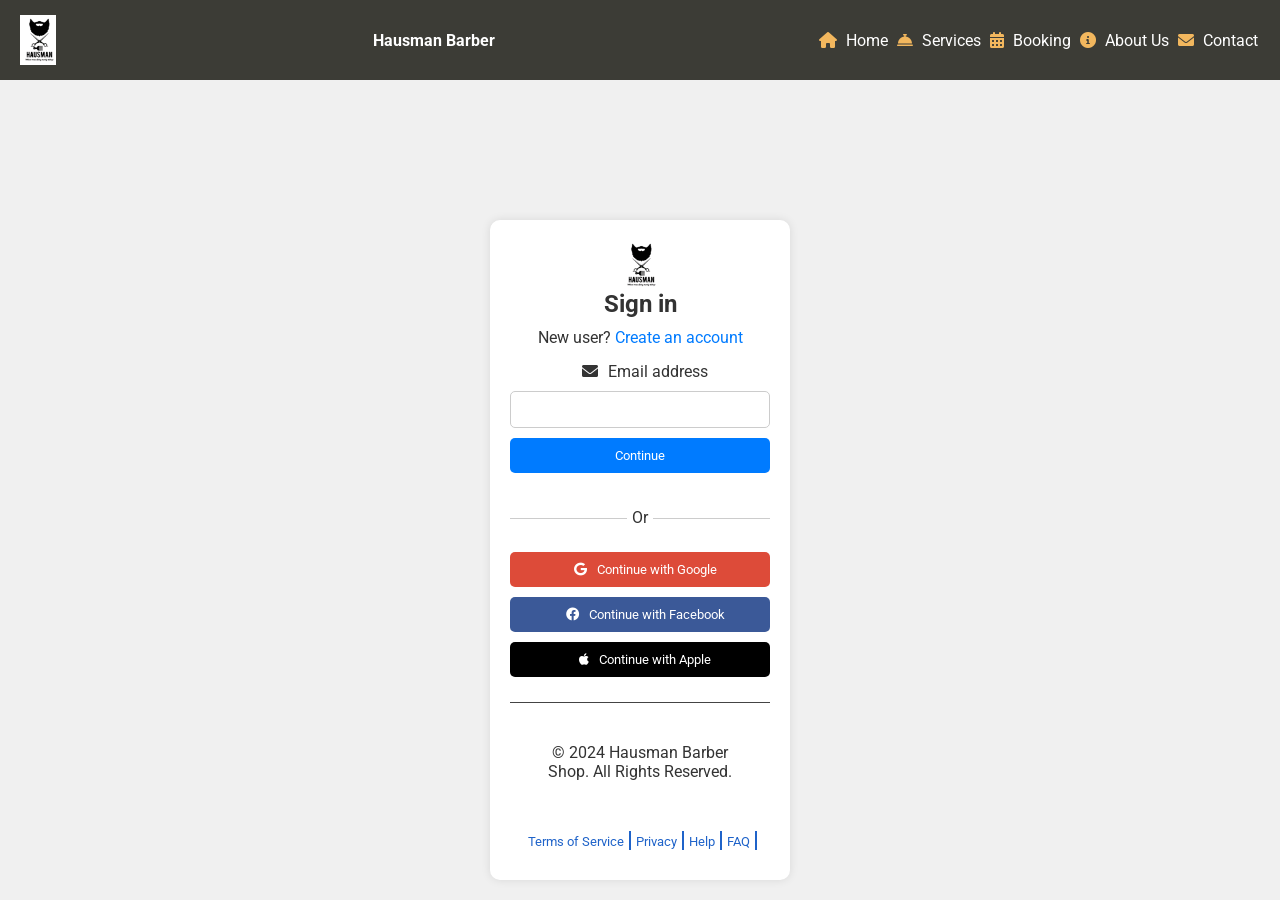
==== signup.html @ 61f6645d "Add files via upload" ====
<!DOCTYPE html>
<html lang="en">
<head>
    <meta charset="UTF-8">
    <meta name="viewport" content="width=device-width, initial-scale=1.0">
    <title>Sign In and Sign Up Page</title>
    <link rel="stylesheet" href="signup.css">
    <link rel="stylesheet" href="header.css">
    <link rel="stylesheet" href="https://cdnjs.cloudflare.com/ajax/libs/font-awesome/6.0.0-beta3/css/all.min.css">
	<link rel="stylesheet" href="https://cdnjs.cloudflare.com/ajax/libs/font-awesome/6.0.0-beta3/css/all.min.css">
    <link rel="stylesheet" href="https://cdnjs.cloudflare.com/ajax/libs/animate.css/4.1.1/animate.min.css">
    <link href="https://fonts.googleapis.com/css2?family=Roboto:wght@400;700&display=swap" rel="stylesheet">

</head>
<body>

    <header>
        <div class="logo">
            <img src="Photos/logo.jpg" alt="Logo" class="animate__animated animate__fadeInDown">
        </div>
        <div class="menu-text">
            <div class="menu-text-large">
                <p><b>Hausman Barber</b></p>
            </div>
            
        </div>
        <div class="menu-bars" id="menu-bars">
            <i class="fas fa-bars"></i>
        </div>
        <div class="menu">
            <ul>
                <li><a href="index.html"><i class="fas fa-home"></i> Home</a></li>
                <li><a href="service.html"><i class="fas fa-concierge-bell"></i> Services</a></li>
                <li><a href="booking.html"><i class="fas fa-calendar-alt"></i> Booking</a></li>
				<li><a href="about.html"><i class="fas fa-info-circle"></i> About Us</a></li>
                <li><a href="contact.html"><i class="fas fa-envelope"></i> Contact</a></li>
            </ul>
        </div>
    </header>
    
    <nav id="sidebar" class="sidebar">
        <div class="close-btn" id="close-btn">
            <i class="fas fa-times"></i>
        </div>
        <ul>
			<li><a href="index.html"><i class="fas fa-home"></i> Home</a></li>
			<li><a href="service.html"><i class="fas fa-concierge-bell"></i> Services</a></li>
			<li><a href="booking.html"><i class="fas fa-calendar-alt"></i> Booking</a></li>
			<li><a href="about.html"><i class="fas fa-info-circle"></i> About Us</a></li>
			<li><a href="contact.html"><i class="fas fa-envelope"></i> Contact</a></li>
		</ul>
		
		<div class="logo-sideimage">
            <a href="index.html"><img src="Photos/logo.jpg" alt="Logo"></a>
        </div>
		
        <div class="side-text">
            <h2>Your Style, Our Precision.</h2>
            <h3>Where Every Cut is a Masterpiece.</h3>
        </div>
    </nav>

    <div id="overlay"></div>

   <!--Sign up And Login Forms-->
    <div class="container">
        <div class="animate__animated animate__fadeInDown">
        <div class="form-container" id="signInForm">
            
            <div class="logo">
                <img src="Photos/logo.jpg" alt="Logo" class="animate__animated animate__fadeInDown">
            </div>
            <h2>Sign in</h2>
            <p>New user? <a href="#" id="createAccountLink">Create an account</a></p>
            <form>
                <label for="email"><i class="fas fa-envelope"></i>Email address</label>
                <input type="email" id="email" name="email" required>
                <button type="submit" class="btn-primary">Continue</button>
                <div class="divider">Or</div>
                <button type="button" class="btn-social google"><a href="https://accounts.google.com/signup"><i class="fab fa-google"></i>Continue with Google</a></button>
                <button type="button" class="btn-social facebook"><a href="https://www.facebook.com/r.php"><i class="fab fa-facebook"></i>Continue with Facebook</a></button>
                <button type="button" class="btn-social apple"><a href="https://appleid.apple.com/account#!&page=create"><i class="fab fa-apple"></i>Continue with Apple</a></button>
            </form>

            <div class="footer-bottom">
                <p>&copy; 2024 Hausman Barber Shop. All Rights Reserved.</p>
            </div>
            <div class="terms-text">
                <p><a href="terms.html">Terms of Service</a></p>
                <p><a href="privacy.html">Privacy</a></p>
                <p><a href="help.html">Help</a></p>
                <p><a href="faq.html">FAQ</a></p>
    
    
            </div>
            <!--<a href="#" class="view-more">View more</a>-->
            </div>
        </div>
    </div>

    <!-- Sign Up Form -->
    <div id="signUpForm" class="form-popup">
        <div class="form-container">
            <span class="close-btn" id="closeSignUp">&times;</span>
            <div class="logo">
                <img src="Photos/logo.jpg" alt="Logo" class="animate__animated animate__fadeInDown">
            </div>
            <h2>Create an account</h2>
            <form onsubmit="return validatePasswords()">
                <label for="username"><i class="fas fa-user"></i>Username</label>
                <input type="text" id="username" name="username" required>
                <label for="email"><i class="fas fa-envelope"></i>Email address</label>
                <input type="email" id="email" name="email" required>
                <label for="password"><i class="fas fa-key"></i>Password</label>
                <input type="password" id="password" name="password" required>
				<label for="confirmPassword"><i class="fas fa-lock"></i>Confirm Password:</label>
				<input type="password" id="confirmPassword" name="confirmPassword" required>
				
				<span id="error-message" class="error"></span>
				<span id="success-message" class="success"></span>
				
                <button type="submit" class="btn-primary">Create account</button>

                <div class="footer-bottom">
                    <p>&copy; 2024 Hausman Barber Shop. All Rights Reserved.</p>
                </div>
                <div class="terms-text">
                    <p><a href="terms.html">Terms of Service</a></p>
                    <p><a href="privacy.html">Privacy</a></p>
                    <p><a href="help.html">Help</a></p>
                    <p><a href="faq.html">FAQ</a></p>
        
        
                </div>
                
             </form>  
                
        </div>

        
    </div>

    <script src="signup.js"></script>
    <script src="header.js"></script>
    <script src="https://cdnjs.cloudflare.com/ajax/libs/jquery/3.6.0/jquery.min.js"></script>
    <script src="https://cdnjs.cloudflare.com/ajax/libs/wow/1.1.2/wow.min.js"></script>
    
</body>
</html>
---- signup.css ----
body, html {
    margin: 0;
    padding: 0;
    font-family: Arial, sans-serif;
    background: #f0f0f0;
    display: flex;
    justify-content: center;
    align-items: center;
    height: 100vh;
}
.logo{
    display: flex;
    align-items: center;
    justify-content: center;
}
.logo img{
    height: 50px;
}
.container {
    text-align: center;
    max-width: 600px;
    width: 100%;
 
}

.form-container {
    background: white;
    padding: 20px;
    padding-bottom: 20px;
    border-radius: 10px;
    box-shadow: 0 0 10px rgba(0, 0, 0, 0.1);
    width: 100%;
    height: 100%;
    max-width: 300px;
    position: relative;
	top: 100px;
    
}

.form-container h2 {
    margin-top: 0;
}

.form-container p {
    margin: 10px 0;
}

.form-container a {
    color: #007BFF;
    text-decoration: none;
}

.form-container form {
    display: flex;
    flex-direction: column;
}
.form-container form i{
	padding: 0 10px;
}

.form-container label {
    margin: 5px 0 5px;
}

.form-container input {
    width: 100%;
    padding: 10px;
    margin: 5px 0 10px;
    border: 1px solid #ccc;
    border-radius: 5px;
}

.btn-primary {
    background: #007BFF;
    color: white;
    border: none;
    padding: 10px;
    border-radius: 5px;
    cursor: pointer;
    transition: background 0.3s;
    margin-bottom: 15px;
}

.btn-primary:hover {
    background: #0056b3;
}

.divider {
    position: relative;
    margin: 20px 0;
    text-align: center;
}

.divider:before,
.divider:after {
    content: '';
    position: absolute;
    top: 50%;
    width: 45%;
    height: 1px;
    background: #ccc;
}

.divider:before {
    left: 0;
}

.divider:after {
    right: 0;
}

.btn-social {
    display: flex;
    align-items: center;
    justify-content: center;
    width: 100%;
    padding: 10px;
    margin: 5px 0;
    border: none;
    border-radius: 5px;
    cursor: pointer;
    transition: background 0.3s;
    margin-bottom: 5px;
}

.btn-social.google {
    background: #dd4b39;
    color: white;
}

.btn-social.facebook {
    background: #3b5998;
    color: white;
}

.btn-social.apple {
    background: #000;
    color: white;
}
.btn-social i{
	padding: 10px;
}
.btn-social a{
	color: #fff;
}

.btn-social:hover {
    opacity: 0.8;
}

.form-popup {
    display: none;
    position: fixed;
    top: 0;
    left: 0;
    width: 100%;
    height: 100%;
    background: rgba(0, 0, 0, 0.5);
    justify-content: center;
    align-items: center;
    overflow-y: auto;
    padding: 10px 20px  ;
}

.form-popup .form-container {
    max-width: 300px;
    width: 100%;
    margin: 50px;
    max-height: 1000px;
    height: 100lvh;
    top: 100px;
   
   
   
}

.form-container .close-btn {
    position: absolute;
    top: 10px;
    right: 10px;
    font-size: 1.5em;
    cursor: pointer;
    color: #aaa;
    transition: color 0.3s;
    text-align: right;
}

.form-container .close-btn:hover {
    color: #000;
}
/* Password validation style */
.error {
	color: red;
}
.success {
	color: green;
}
---- header.css ----
/* General Styles */
* {
    margin: 0;
    padding: 0;
    box-sizing: border-box;
    font-family: 'Roboto', sans-serif;
}

body {
    background: #f0f0f0;
    color: #333;
}

header {
    display: flex;
    justify-content: space-between;
    align-items: center;
    padding: 15px 20px;
    background: #363630f7;
    color: #fff;
    position: fixed;
    width: 100%;
    top: 0;
    z-index: 1000;
}


.menu ul {
    display: flex;
    list-style: none;
}
.menu ul i{
    padding: 5px;
    color: #f2b75e;
}
.menu ul li {
    margin: 0 2px;
}

.menu ul li a {
    color: #fff;
    text-decoration: none;
    font-size: 16px;
}

.menu ul li a:hover{
	color: #f2b75e;
	
}

.logo img {
    height: 50px;
}

.menu-bars {
    cursor: pointer;
    display: flex;
    color: #fff;
	font-size: 30px;
	flex: 0;
    padding: 0;

}
.auth-buttons-header{
    display: flex;
    width: 15vh;
    height: 20px;
    margin: 10px auto;
    padding: 20px auto;
    align-items: center;
    justify-content: right;
    border: none;
   
    
}

.auth-buttons-header #login-btn{
    position: relative;
    text-align: center;
    color: #f2b75e;
    background: #363630f7;
    border: none;
    width: 50px;
   

}
.auth-buttons-header a{
    display: flex;
    text-decoration: none;
}

.auth-buttons-header i{
    color: #fff;
}

.logo{
    display: flex;
    cursor: pointer;
}
.logo-text{
	position: relative;
	display: flex;
    text-align: center;
    justify-content: center;
    align-items: center;
    padding: 10px;
}
.logo-title{
	color: #fff;
    font-weight: 900;
    font-size: large;
    padding: 10px 0;
}
.logo-subtitle {
	color: #fff;
    font-weight: 100;
    font-size: large;
    padding: 10px;
}
.logo-subshop{
    color: #f2b75e;
    font-weight: 600;
    font-size: large;
}
.sidebar {
    position: fixed;
    top: 0;
    right: -300px;
    width: 300px;
    height: 100%;
    background-color: #f2b75e;
    color: #fff;
    transition: right 0.3s ease-in-out;
    z-index: 1000;
	
}

.sidebar ul {
    list-style: none;
    padding: 10px;
    margin: 0;
    margin-top: 85px;
	color:  #e6e6e6;
}

.sidebar ul li {
    padding: 0;
    text-align: left;
    border-bottom: 2px solid #333;
	cursor: pointer;
    margin: 10px ;
}

.sidebar ul li a {
    color: #000;
    text-decoration: none;
    font-size: 18px;
    padding: 20px ;
    margin:  0px;
	
}
.sidebar ul li a:hover{
	color: #fff;
}

.sidebar ul li a i {
    margin-right: 10px;
}
.side-text {
	text-align: center;
	margin-top: 0px;
	padding: 10px;
	color:  #e6e6e6;
	border-top-style: solid;
}
.logo-sideimage{
	display: flex;
	margin: 10px;
	padding: 20px;
	align-items: center;
	justify-content: center;
}
.logo-sideimage img{
	width: auto;
	height: 100px;
	cursor: pointer;
}
.close-btn {
    position: absolute;
    top: 15px;
    left: 15px;
    cursor: pointer;
    font-size: 24px;
	color: #000;
}

#overlay {
    position: fixed;
    top: 0;
    left: 0;
    width: 100%;
    height: 100%;
    background: rgba(0, 0, 0, 0.5);
    z-index: 500;
    display: none;
	filter: blur(5px);
}



@media (min-width: 769px) {
    .menu-bars {
        display: none;
    }
	.menu{
		display: block;
	}
    .auth-buttons-header{
        display: none;
    }
    
   
}
@media (max-width: 769px) {
	.menu {
		display: none;
	}
    .menu-bars{
        font-size: 20px;
    }
    .logo-title, .logo-subtitle, .logo-subshop{
        display: flex;
        flex-direction: column;
        font-size: 14px;
    }
    .logo img {
        height: 40px;
    }
    .auth-buttons-header #login-btn{
        width: 8vh;
    }
}
@media  (max-width: 469px){
    .logo-title, .logo-subtitle, .logo-subshop{
        display: flex;
        flex-direction: column;
        font-size: 12px;
    }
    .logo img {
        height: 38px;
    }
}
    
/* Footer Styles */
footer {
    background: #363630f7;
    color: #fff;
    padding: 40px 20px;
}

.footer-content {
    display: flex;
    flex-wrap: wrap;
    justify-content: space-between;
}

.quick-links,
.social-media,
.contact-info {
    width: 300px;
  
    margin: 20px 10px;
}
.contact-info a{
	text-decoration: none;
	color: #fff;
    padding: 10px;
}
.contact-info i{
    padding: 10px;
}
.contact-info a:hover{
	color: #f2b75e;
}

.footer-content h3 {
    margin-bottom: 20px;
    font-size: 20px;
}

.footer-content ul {
    list-style: none;
}

.footer-content ul li {
    margin-bottom: 10px;
}

.footer-content ul li a {
    color: #fff;
    text-decoration: none;
    font-size: 16px;
}

.footer-content ul li a:hover {
    color: #f2b75e;
}

.social-media ul {
    display: flex;
}

.social-media ul li {
    margin: 0 10px;
}

.social-media ul li a {
    color: #fff;
    font-size: 24px;
    transition: 0.3s;
}

.social-media ul li a:hover {
    color: #f2b75e;
}

.auth-buttons {
    margin-top: 20px;
}

.auth-buttons button {
    background:  #f2b75e;
    color: #000;
    padding: 10px 60px;
    border: none;
    border-radius: 5px;
    margin: 5px;
    cursor: pointer;
    transition: 0.3s;
}

.auth-buttons button:hover {
    background: #f1a635;
}

.footer-bottom {
    text-align: center;
    padding: 20px 0;
    border-top: 1px solid #444;
    margin-top: 20px;
}

.footer-bottom p {
    font-size: 16px;
    padding: 10px 20px;
}

/* Responsive Styles */
@media (max-width: 768px) {

    .head-text h1 {
        font-size: 36px;
    }

    .head-text p {
        font-size: 16px;
    }

    .services {
        flex-direction: column;
        align-items: center;
    }

    .service {
        width: 90%;
    }

    .footer-content {
        flex-direction: column;
        align-items: center;
    }

    .quick-links,
    .social-media,
    .contact-info {
        width: 90%;
        text-align: center;
    }

    .social-media ul {
        justify-content: center;
    }
}
.terms-text{
    display: flex;
    align-items: center;
    justify-content: center;
}
.terms-text p{
    padding: 0 5px;
    text-align: center;
    border-right: 2px solid #1f63c9;
    
}
.terms-text a{
    text-decoration: none;
    text-align: center;
    color: #1f63c9;
}
.terms-text a:hover{
    color: #7391be;
}
@media (min-width: 468px){
    .terms-text p a{
        font-size: smaller ;
    }
}
@media (max-width: 468px){
    .terms-text p {
        font-size: x-small;
    }
}
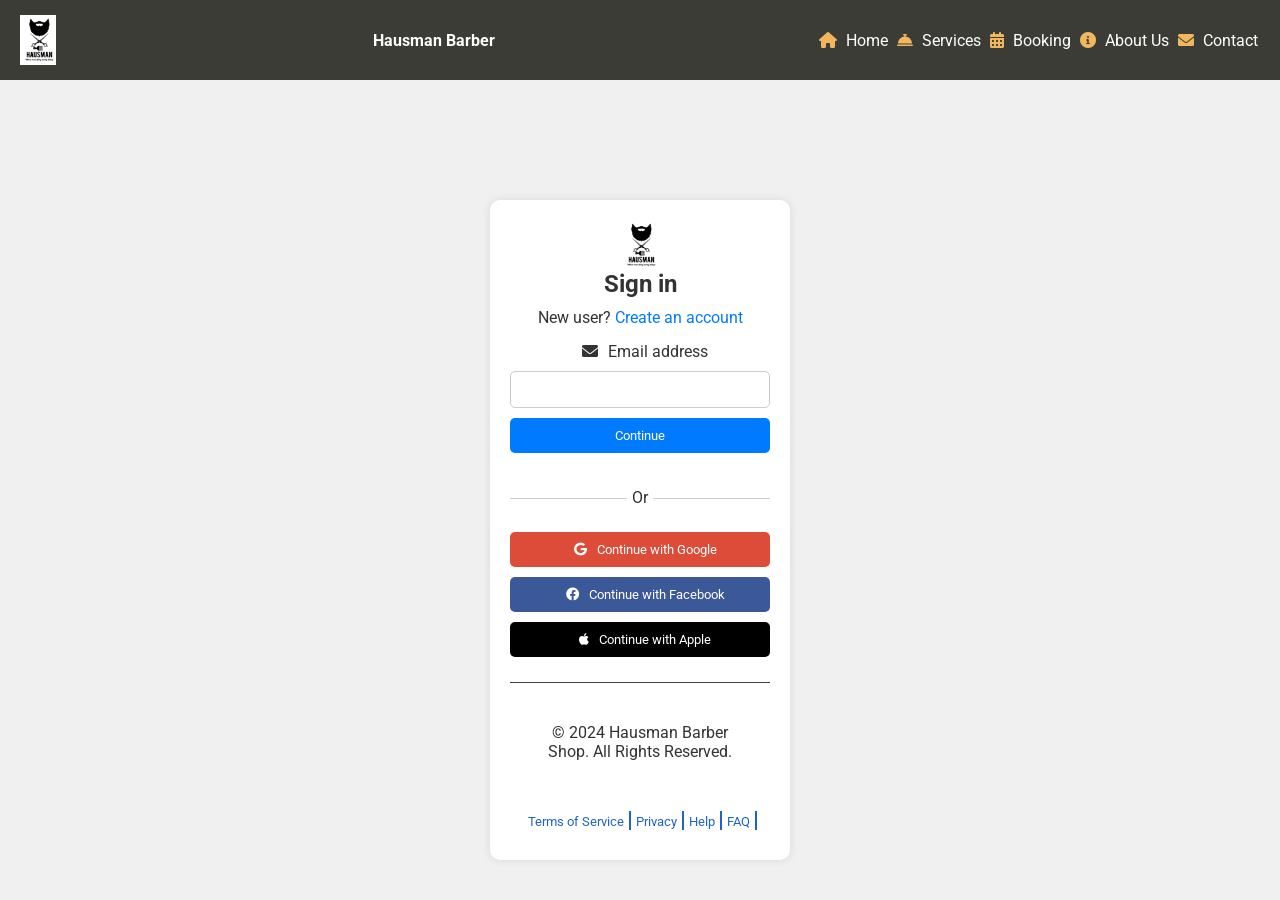
==== commit 46d7bb28: "Update signup.html" ====
--- a/signup.html
+++ b/signup.html
@@ -102,9 +102,9 @@
     <div id="signUpForm" class="form-popup">
         <div class="form-container">
             <span class="close-btn" id="closeSignUp">&times;</span>
-            <div class="logo">
-                <img src="Photos/logo.jpg" alt="Logo" class="animate__animated animate__fadeInDown">
-            </div>
+                <div class="logo">
+                    <img src="Photos/logo.jpg" alt="Logo" class="animate__animated animate__fadeInDown">
+                </div>
             <h2>Create an account</h2>
             <form onsubmit="return validatePasswords()">
                 <label for="username"><i class="fas fa-user"></i>Username</label>
--- a/signup.css
+++ b/signup.css
@@ -33,7 +33,7 @@
     height: 100%;
     max-width: 300px;
     position: relative;
-	top: 100px;
+	top: 80px;
     
 }
 
@@ -159,19 +159,16 @@
     justify-content: center;
     align-items: center;
     overflow-y: auto;
-    padding: 10px 20px  ;
+    padding:   ;
 }
 
 .form-popup .form-container {
-    max-width: 300px;
-    width: 100%;
+    max-width: 500px;
+    width: 100vh;
     margin: 50px;
     max-height: 1000px;
     height: 100lvh;
-    top: 100px;
-   
-   
-   
+    top: 100px; 
 }
 
 .form-container .close-btn {
@@ -194,4 +191,4 @@
 }
 .success {
 	color: green;
-}+}
--- a/header.css
+++ b/header.css
@@ -4,11 +4,13 @@
     padding: 0;
     box-sizing: border-box;
     font-family: 'Roboto', sans-serif;
+    
 }
 
 body {
     background: #f0f0f0;
     color: #333;
+   
 }
 
 header {
@@ -63,7 +65,7 @@
 }
 .auth-buttons-header{
     display: flex;
-    width: 15vh;
+    width: 9vh;
     height: 20px;
     margin: 10px auto;
     padding: 20px auto;
@@ -244,10 +246,10 @@
     .logo-title, .logo-subtitle, .logo-subshop{
         display: flex;
         flex-direction: column;
-        font-size: 12px;
+        font-size: 10px;
     }
     .logo img {
-        height: 38px;
+        height: 35px;
     }
 }
     
@@ -419,4 +421,4 @@
     .terms-text p {
         font-size: x-small;
     }
-}+}
